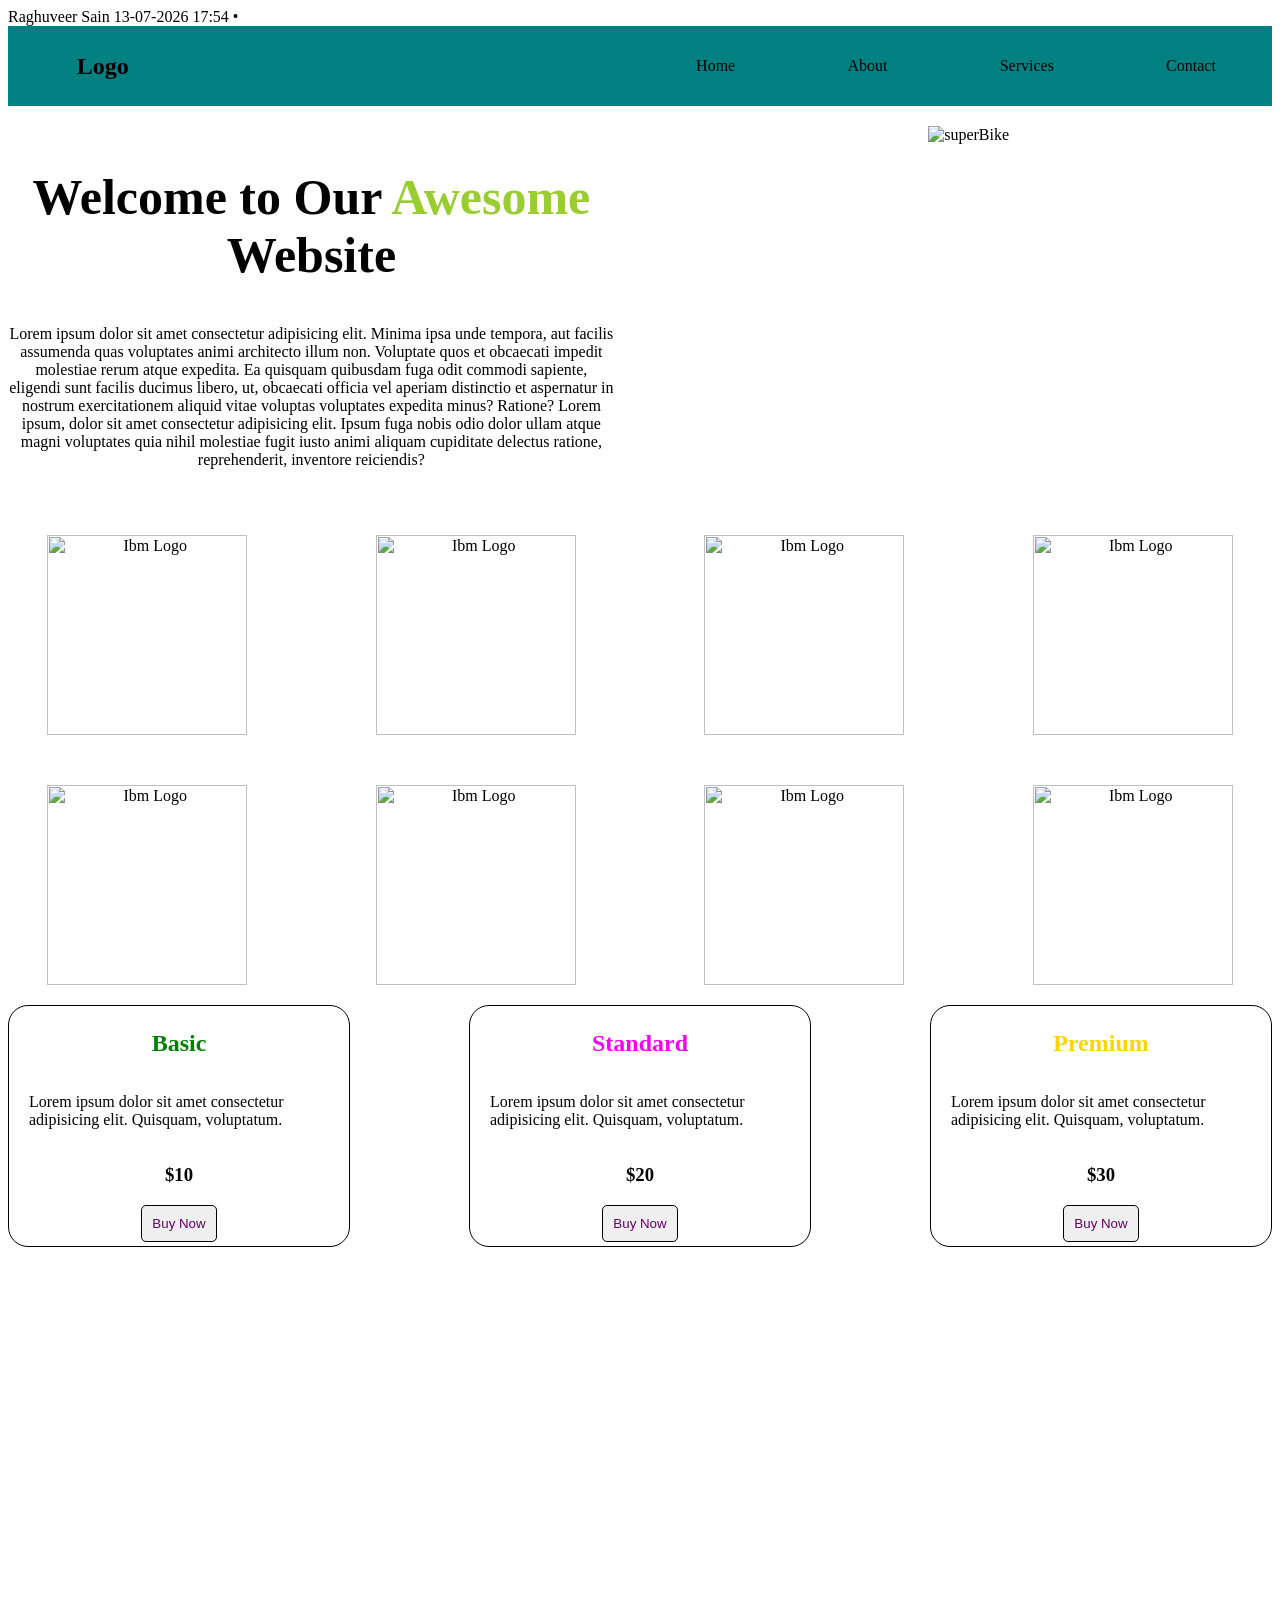
==== 06/index.html @ e7e9ef81 "day -7" ====
Raghuveer Sain 13-07-2026 17:54 • 
<!DOCTYPE html>
<html lang="en">
<head>
<meta charset="UTF-8">
<meta name="viewport" content="width=device-width, initial-scale=1.0">
<title>Document</title>
<link rel="stylesheet" href="style.css">
<style>
#price{
    width: 100%;
    height: 100%;
    margin-top: 20px;
    display: flex;
    justify-content: space-between;
}
#price1 {
    height: 200px;
    width: 300px;
    border: 1px solid black;
    border-radius: 20px;
    display: flex;
    flex-direction: column;
    align-items: center;
    justify-content: center;
    padding: 20px;
}
#price2 {
    height: 200px;
    width: 300px;
    border: 1px solid black;
    border-radius: 20px;
    display: flex;
    flex-direction: column;
    align-items: center;
    justify-content: center;
    padding: 20px;
}

#price3 {
    height: 200px;
    width: 300px;
    border: 1px solid black;
    border-radius: 20px;
    display: flex;
    flex-direction: column;
    align-items: center;
    justify-content: center;
    padding: 20px;
}
</style>
</head>
<body>
<nav>
<div id="logo">
<h2>Logo</h2>
</div>
<div id="menu">
<p><a href="index.html">Home</a></p>
<p><a href="about.html">About</a></p>
<p><a href="services.html">Services</a></p>
<p><a href="contact.html">Contact</a></p>
</div>
</nav>


<section id="banner">
<div id="child1">
<h1>Welcome to Our <span>Awesome</span> Website</h1>
<p>Lorem ipsum dolor sit amet consectetur adipisicing elit. Minima ipsa unde tempora, aut facilis assumenda quas voluptates animi architecto illum non. Voluptate quos et obcaecati impedit molestiae rerum atque expedita.
Ea quisquam quibusdam fuga odit commodi sapiente, eligendi sunt facilis ducimus libero, ut, obcaecati officia vel aperiam distinctio et aspernatur in nostrum exercitationem aliquid vitae voluptas voluptates expedita minus? Ratione?
Lorem ipsum, dolor sit amet consectetur adipisicing elit. Ipsum fuga nobis odio dolor ullam atque magni voluptates quia nihil molestiae fugit iusto animi aliquam cupiditate delectus ratione, reprehenderit, inventore reiciendis?</p>
</div>
<div id="child2">
<img src="https://encrypted-tbn0.gstatic.com/images?q=tbn:ANd9GcScDAlSCcIOEKLEiWKyMuWJl9fGYHZU8nAQgnsyB73or0h1RAkkKbBZlYqy&s=10" alt="superBike">
</div>
</section>



<section id="grid">
<div><img height="200px" width="200px" src="https://encrypted-tbn0.gstatic.com/images?q=tbn:ANd9GcTVY5ghSKityCk7RcR__p8hy4X_M6UxNDS5bNvglt-BfazhJ8nkm-HegOIA&s=10" alt="Ibm Logo"></div>
<div><img height="200px" width="200px" src="https://encrypted-tbn0.gstatic.com/images?q=tbn:ANd9GcTVY5ghSKityCk7RcR__p8hy4X_M6UxNDS5bNvglt-BfazhJ8nkm-HegOIA&s=10" alt="Ibm Logo"></div>
<div><img height="200px" width="200px" src="https://encrypted-tbn0.gstatic.com/images?q=tbn:ANd9GcTVY5ghSKityCk7RcR__p8hy4X_M6UxNDS5bNvglt-BfazhJ8nkm-HegOIA&s=10" alt="Ibm Logo"></div>
<div><img height="200px" width="200px" src="https://encrypted-tbn0.gstatic.com/images?q=tbn:ANd9GcTVY5ghSKityCk7RcR__p8hy4X_M6UxNDS5bNvglt-BfazhJ8nkm-HegOIA&s=10" alt="Ibm Logo"></div>
<div><img height="200px" width="200px" src="https://encrypted-tbn0.gstatic.com/images?q=tbn:ANd9GcTVY5ghSKityCk7RcR__p8hy4X_M6UxNDS5bNvglt-BfazhJ8nkm-HegOIA&s=10" alt="Ibm Logo"></div>
<div><img height="200px" width="200px" src="https://encrypted-tbn0.gstatic.com/images?q=tbn:ANd9GcTVY5ghSKityCk7RcR__p8hy4X_M6UxNDS5bNvglt-BfazhJ8nkm-HegOIA&s=10" alt="Ibm Logo"></div>
<div><img height="200px" width="200px" src="https://encrypted-tbn0.gstatic.com/images?q=tbn:ANd9GcTVY5ghSKityCk7RcR__p8hy4X_M6UxNDS5bNvglt-BfazhJ8nkm-HegOIA&s=10" alt="Ibm Logo"></div>
<div><img height="200px" width="200px" src="https://encrypted-tbn0.gstatic.com/images?q=tbn:ANd9GcTVY5ghSKityCk7RcR__p8hy4X_M6UxNDS5bNvglt-BfazhJ8nkm-HegOIA&s=10" alt="Ibm Logo"></div>
</section>



<section id="price">
<div id="price1">
<h2 style="color: green;">Basic</h2>
<p>Lorem ipsum dolor sit amet consectetur adipisicing elit. Quisquam, voluptatum.</p>
<h3>$10</h3>
<button style="border: 1px solid black; border-radius: 5px; padding: 10px; color: rgb(100, 2, 100);">Buy Now</button>
</div>
<div id="price2">
<h2 style="color: rgb(243, 2, 243);">Standard</h2>
<p>Lorem ipsum dolor sit amet consectetur adipisicing elit. Quisquam, voluptatum.</p>
<h3>$20</h3>
<button style="border: 1px solid black; border-radius: 5px; padding: 10px; color: rgb(100, 2, 100)">Buy Now</button>
</div>
<div id="price3">
<h2 style="color: rgb(251, 213, 3);">Premium</h2>
<p>Lorem ipsum dolor sit amet consectetur adipisicing elit. Quisquam, voluptatum.</p>
<h3>$30</h3>
<button style="border: 1px solid black; border-radius: 5px; padding: 10px; color: rgb(100, 2, 100)">Buy Now</button>
</div>
</section>
<!-- all three pages make itcomle website -->
</body>
</html>
---- 06/style.css ----
13-07-2026 17:54 • 
body{
margin: 0;
padding: 0; 
}
nav {
width: 100%;
height: 80px;
background-color: teal;
display: flex;
justify-content: space-between;
}


#logo{
/* border: 1px solid red; */
width: 15%;
display: flex;
justify-content: center;
align-items: center;
}


#menu{
/* border: 1px solid blue; */
width: 50%;
display: flex;
justify-content: space-around;
}


#menu>p{
display: flex;
justify-content: center;
align-items: center;
}
a{
text-decoration: none;
color: black;
}


#banner{
width:100%;
/* border:1px solid red; */
display: flex;
justify-content: space-between;
margin:auto;
margin-top: 20px;
}


#banner>div{
/* border:1px solid blue; */
width: 48%;
text-align: center;
}


#child1>h1{
font-size: 50px;
font-weight: 700;
}


#child1>h1>span{
color: yellowgreen;
}


#grid{
/* border: 1px solid red; */
width: 100%;
display: grid;
margin: auto;
grid-template-columns: repeat(4, 1fr);
gap: 50px;
text-align: center;
margin-top: 50px;
}
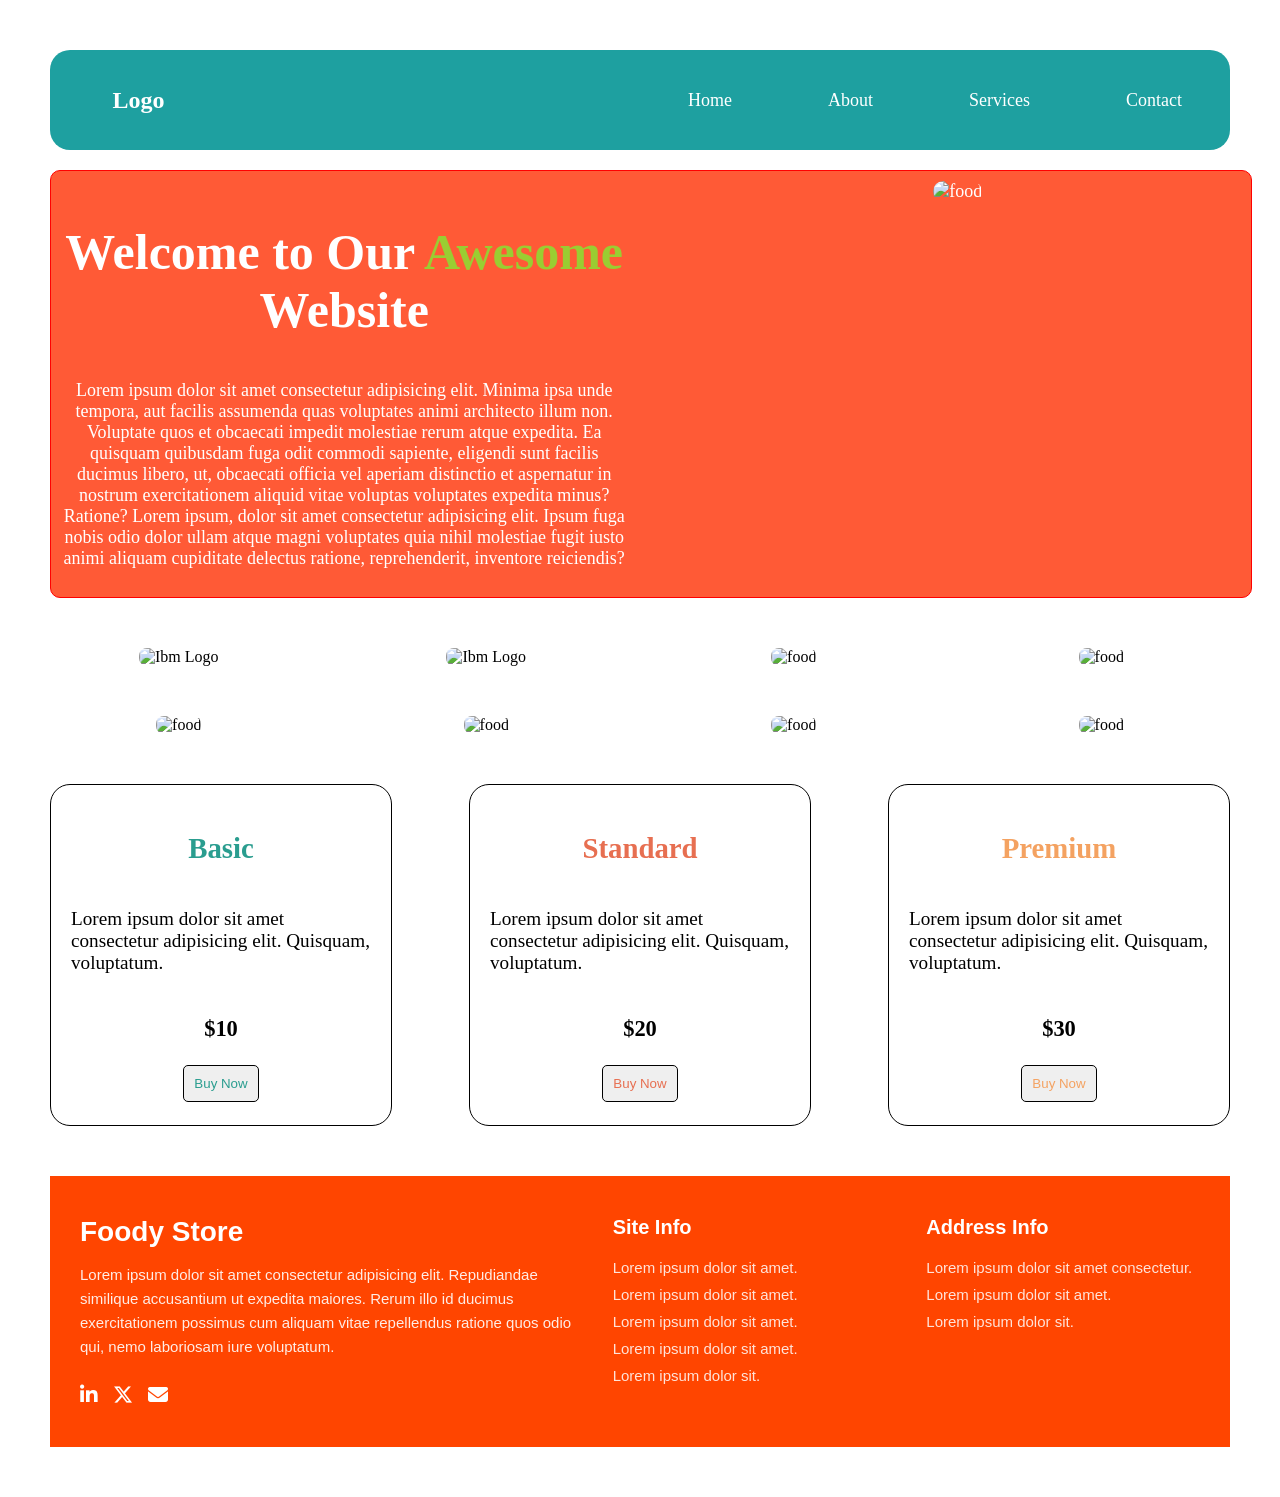
==== commit e838d9d4: "chore: html-css website" ====
--- a/06/index.html
+++ b/06/index.html
@@ -1,116 +1,316 @@
-Raghuveer Sain 13-07-2026 17:54 • 
 <!DOCTYPE html>
 <html lang="en">
+
 <head>
-<meta charset="UTF-8">
-<meta name="viewport" content="width=device-width, initial-scale=1.0">
-<title>Document</title>
-<link rel="stylesheet" href="style.css">
-<style>
-#price{
-    width: 100%;
-    height: 100%;
-    margin-top: 20px;
-    display: flex;
-    justify-content: space-between;
-}
-#price1 {
-    height: 200px;
-    width: 300px;
-    border: 1px solid black;
-    border-radius: 20px;
-    display: flex;
-    flex-direction: column;
-    align-items: center;
-    justify-content: center;
-    padding: 20px;
-}
-#price2 {
-    height: 200px;
-    width: 300px;
-    border: 1px solid black;
-    border-radius: 20px;
-    display: flex;
-    flex-direction: column;
-    align-items: center;
-    justify-content: center;
-    padding: 20px;
-}
-
-#price3 {
-    height: 200px;
-    width: 300px;
-    border: 1px solid black;
-    border-radius: 20px;
-    display: flex;
-    flex-direction: column;
-    align-items: center;
-    justify-content: center;
-    padding: 20px;
-}
-</style>
+    <meta charset="UTF-8">
+    <meta name="viewport" content="width=device-width, initial-scale=1.0">
+    <title>Document</title>
+    <link rel="stylesheet" href="style.css">
+    <!-- Include this in your <head> to load the icons -->
+    <link rel="stylesheet" href="https://cdnjs.cloudflare.com/ajax/libs/font-awesome/6.4.2/css/all.min.css">
+    <style>
+        body {
+            margin: 50px;
+        }
+
+        nav {
+            width: 100%;
+            height: 100px;
+            background-color: rgb(30, 160, 160);
+            display: flex;
+            justify-content: space-between;
+            border-radius: 20px;
+        }
+
+
+        #logo {
+            /* border: 1px solid red; */
+            width: 15%;
+            display: flex;
+            justify-content: center;
+            align-items: center;
+        }
+
+        #menu {
+            /* border: 1px solid blue; */
+            width: 50%;
+            display: flex;
+            justify-content: space-around;
+        }
+
+
+        #menu>p {
+            display: flex;
+            justify-content: center;
+            align-items: center;
+        }
+
+        a {
+            text-decoration: none;
+            color: white;
+            font-size: large;
+        }
+
+
+        #banner {
+            width: 100%;
+            border: 1px solid red;
+            display: flex;
+            justify-content: space-between;
+            margin: auto;
+            margin-top: 20px;
+            padding: 10px;
+            border-radius: 10px;
+            background-color: #ff5a36;
+            color: #ffffff;
+            font-size: large;
+        }
+
+
+        #banner>div {
+            /* border:1px solid blue; */
+            width: 48%;
+            text-align: center;
+        }
+
+
+        #child1>h1 {
+            font-size: 50px;
+            font-weight: 700;
+        }
+
+
+        #child1>h1>span {
+            color: yellowgreen;
+        }
+
+        #child2>img {
+            border-radius: 20px;
+        }
+
+        #grid {
+            /* border: 1px solid red; */
+            width: 100%;
+            display: grid;
+            margin: auto;
+            grid-template-columns: repeat(4, 1fr);
+            gap: 50px;
+            text-align: center;
+            margin-top: 50px;
+        }
+
+
+
+        #grid>div {
+            border-radius: 5px;
+            /* padding: 8px; */
+            /* background-color: #ff5a36; */
+        }
+
+        #grid>div>img {
+            width: 300px;
+            height: 300px;
+            object-fit: cover;
+            border-radius: 8px;
+        }
+
+        #price {
+            width: 100%;
+            height: 100%;
+            margin-top: 50px;
+            display: flex;
+            justify-content: space-between;
+            font-size: larger;
+        }
+
+        #price1 {
+            height: 300px;
+            width: 300px;
+            border: 1px solid black;
+            border-radius: 20px;
+            display: flex;
+            flex-direction: column;
+            align-items: center;
+            justify-content: center;
+            padding: 20px;
+        }
+
+        #price2 {
+            height: 300px;
+            width: 300px;
+            border: 1px solid black;
+            border-radius: 20px;
+            display: flex;
+            flex-direction: column;
+            align-items: center;
+            justify-content: center;
+            padding: 20px;
+        }
+
+        #price3 {
+            height: 300px;
+            width: 300px;
+            border: 1px solid black;
+            border-radius: 20px;
+            display: flex;
+            flex-direction: column;
+            align-items: center;
+            justify-content: center;
+            padding: 20px;
+        }
+        @media (max-width: 300px) {
+            nav {
+                display: flex;
+                justify-content: space-between;
+                flex-direction: row;
+            }
+        }
+    </style>
 </head>
+
 <body>
-<nav>
-<div id="logo">
-<h2>Logo</h2>
-</div>
-<div id="menu">
-<p><a href="index.html">Home</a></p>
-<p><a href="about.html">About</a></p>
-<p><a href="services.html">Services</a></p>
-<p><a href="contact.html">Contact</a></p>
-</div>
-</nav>
-
-
-<section id="banner">
-<div id="child1">
-<h1>Welcome to Our <span>Awesome</span> Website</h1>
-<p>Lorem ipsum dolor sit amet consectetur adipisicing elit. Minima ipsa unde tempora, aut facilis assumenda quas voluptates animi architecto illum non. Voluptate quos et obcaecati impedit molestiae rerum atque expedita.
-Ea quisquam quibusdam fuga odit commodi sapiente, eligendi sunt facilis ducimus libero, ut, obcaecati officia vel aperiam distinctio et aspernatur in nostrum exercitationem aliquid vitae voluptas voluptates expedita minus? Ratione?
-Lorem ipsum, dolor sit amet consectetur adipisicing elit. Ipsum fuga nobis odio dolor ullam atque magni voluptates quia nihil molestiae fugit iusto animi aliquam cupiditate delectus ratione, reprehenderit, inventore reiciendis?</p>
-</div>
-<div id="child2">
-<img src="https://encrypted-tbn0.gstatic.com/images?q=tbn:ANd9GcScDAlSCcIOEKLEiWKyMuWJl9fGYHZU8nAQgnsyB73or0h1RAkkKbBZlYqy&s=10" alt="superBike">
-</div>
-</section>
-
-
-
-<section id="grid">
-<div><img height="200px" width="200px" src="https://encrypted-tbn0.gstatic.com/images?q=tbn:ANd9GcTVY5ghSKityCk7RcR__p8hy4X_M6UxNDS5bNvglt-BfazhJ8nkm-HegOIA&s=10" alt="Ibm Logo"></div>
-<div><img height="200px" width="200px" src="https://encrypted-tbn0.gstatic.com/images?q=tbn:ANd9GcTVY5ghSKityCk7RcR__p8hy4X_M6UxNDS5bNvglt-BfazhJ8nkm-HegOIA&s=10" alt="Ibm Logo"></div>
-<div><img height="200px" width="200px" src="https://encrypted-tbn0.gstatic.com/images?q=tbn:ANd9GcTVY5ghSKityCk7RcR__p8hy4X_M6UxNDS5bNvglt-BfazhJ8nkm-HegOIA&s=10" alt="Ibm Logo"></div>
-<div><img height="200px" width="200px" src="https://encrypted-tbn0.gstatic.com/images?q=tbn:ANd9GcTVY5ghSKityCk7RcR__p8hy4X_M6UxNDS5bNvglt-BfazhJ8nkm-HegOIA&s=10" alt="Ibm Logo"></div>
-<div><img height="200px" width="200px" src="https://encrypted-tbn0.gstatic.com/images?q=tbn:ANd9GcTVY5ghSKityCk7RcR__p8hy4X_M6UxNDS5bNvglt-BfazhJ8nkm-HegOIA&s=10" alt="Ibm Logo"></div>
-<div><img height="200px" width="200px" src="https://encrypted-tbn0.gstatic.com/images?q=tbn:ANd9GcTVY5ghSKityCk7RcR__p8hy4X_M6UxNDS5bNvglt-BfazhJ8nkm-HegOIA&s=10" alt="Ibm Logo"></div>
-<div><img height="200px" width="200px" src="https://encrypted-tbn0.gstatic.com/images?q=tbn:ANd9GcTVY5ghSKityCk7RcR__p8hy4X_M6UxNDS5bNvglt-BfazhJ8nkm-HegOIA&s=10" alt="Ibm Logo"></div>
-<div><img height="200px" width="200px" src="https://encrypted-tbn0.gstatic.com/images?q=tbn:ANd9GcTVY5ghSKityCk7RcR__p8hy4X_M6UxNDS5bNvglt-BfazhJ8nkm-HegOIA&s=10" alt="Ibm Logo"></div>
-</section>
-
-
-
-<section id="price">
-<div id="price1">
-<h2 style="color: green;">Basic</h2>
-<p>Lorem ipsum dolor sit amet consectetur adipisicing elit. Quisquam, voluptatum.</p>
-<h3>$10</h3>
-<button style="border: 1px solid black; border-radius: 5px; padding: 10px; color: rgb(100, 2, 100);">Buy Now</button>
-</div>
-<div id="price2">
-<h2 style="color: rgb(243, 2, 243);">Standard</h2>
-<p>Lorem ipsum dolor sit amet consectetur adipisicing elit. Quisquam, voluptatum.</p>
-<h3>$20</h3>
-<button style="border: 1px solid black; border-radius: 5px; padding: 10px; color: rgb(100, 2, 100)">Buy Now</button>
-</div>
-<div id="price3">
-<h2 style="color: rgb(251, 213, 3);">Premium</h2>
-<p>Lorem ipsum dolor sit amet consectetur adipisicing elit. Quisquam, voluptatum.</p>
-<h3>$30</h3>
-<button style="border: 1px solid black; border-radius: 5px; padding: 10px; color: rgb(100, 2, 100)">Buy Now</button>
-</div>
-</section>
-<!-- all three pages make itcomle website -->
+    <nav>
+        <div id="logo">
+            <h2 style="color: white;">Logo</h2>
+        </div>
+        <div id="menu">
+            <p><a href="index.html">Home</a></p>
+            <p><a href="about.html">About</a></p>
+            <p><a href="services.html">Services</a></p>
+            <p><a href="contact.html">Contact</a></p>
+        </div>
+    </nav>
+
+
+    <section id="banner">
+        <div id="child1">
+            <h1>Welcome to Our <span>Awesome</span> Website</h1>
+            <p>Lorem ipsum dolor sit amet consectetur adipisicing elit. Minima ipsa unde tempora, aut facilis assumenda
+                quas voluptates animi architecto illum non. Voluptate quos et obcaecati impedit molestiae rerum atque
+                expedita.
+                Ea quisquam quibusdam fuga odit commodi sapiente, eligendi sunt facilis ducimus libero, ut, obcaecati
+                officia vel aperiam distinctio et aspernatur in nostrum exercitationem aliquid vitae voluptas voluptates
+                expedita minus? Ratione?
+                Lorem ipsum, dolor sit amet consectetur adipisicing elit. Ipsum fuga nobis odio dolor ullam atque magni
+                voluptates quia nihil molestiae fugit iusto animi aliquam cupiditate delectus ratione, reprehenderit,
+                inventore reiciendis?</p>
+        </div>
+        <div id="child2">
+            <img src="https://encrypted-tbn0.gstatic.com/images?q=tbn:ANd9GcRzGzQhvMg5jolrMk5gXUdyrt5kfiudcYKhFfU9oNbjYg&s=10"
+                alt="food">
+        </div>
+    </section>
+
+
+
+    <section id="grid">
+        <div><img height="200px" width="200px"
+                src="https://images.immediate.co.uk/production/volatile/sites/30/2020/08/chorizo-mozarella-gnocchi-bake-cropped-9ab73a3.jpg"
+                alt="Ibm Logo"></div>
+        <div><img height="200px" width="200px"
+                src="https://images.immediate.co.uk/production/volatile/sites/30/2020/08/chorizo-mozarella-gnocchi-bake-cropped-9ab73a3.jpg"
+                alt="Ibm Logo"></div>
+        <div><img height="200px" width="200px"
+                src="https://img.magnific.com/free-photo/top-view-table-full-delicious-food-composition_23-2149141352.jpg?semt=ais_hybrid&w=740&q=80"
+                alt="food"></div>
+        <div><img height="200px" width="200px"
+                src="https://img.magnific.com/free-photo/top-view-table-full-delicious-food-composition_23-2149141352.jpg?semt=ais_hybrid&w=740&q=80"
+                alt="food"></div>
+        <div><img height="200px" width="200px"
+                src="https://img.magnific.com/free-photo/top-view-table-full-delicious-food-composition_23-2149141352.jpg?semt=ais_hybrid&w=740&q=80"
+                alt="food"></div>
+        <div><img height="200px" width="200px"
+                src="https://images.immediate.co.uk/production/volatile/sites/30/2020/08/chorizo-mozarella-gnocchi-bake-cropped-9ab73a3.jpg"
+                alt="food"></div>
+        <div><img height="200px" width="200px"
+                src="https://images.immediate.co.uk/production/volatile/sites/30/2020/08/chorizo-mozarella-gnocchi-bake-cropped-9ab73a3.jpg"
+                alt="food"></div>
+        <div><img height="200px" width="200px"
+                src="https://images.immediate.co.uk/production/volatile/sites/30/2020/08/chorizo-mozarella-gnocchi-bake-cropped-9ab73a3.jpg"
+                alt="food"></div>
+    </section>
+
+
+
+    <section id="price">
+        <div id="price1">
+            <h2 style="color: #2a9d8f;">Basic</h2>
+            <p>Lorem ipsum dolor sit amet consectetur adipisicing elit. Quisquam, voluptatum.</p>
+            <h3>$10</h3>
+            <button style="border: 1px solid black; border-radius: 5px; padding: 10px; color: #2a9d8f;">Buy
+                Now</button>
+        </div>
+        <div id="price2">
+            <h2 style="color: #e76f51;">Standard</h2>
+            <p>Lorem ipsum dolor sit amet consectetur adipisicing elit. Quisquam, voluptatum.</p>
+            <h3>$20</h3>
+            <button style="border: 1px solid black; border-radius: 5px; padding: 10px; color: #e76f51">Buy
+                Now</button>
+        </div>
+        <div id="price3">
+            <h2 style="color: #f4a261;">Premium</h2>
+            <p>Lorem ipsum dolor sit amet consectetur adipisicing elit. Quisquam, voluptatum.</p>
+            <h3>$30</h3>
+            <button style="border: 1px solid black; border-radius: 5px; padding: 10px; color: #f4a261">Buy
+                Now</button>
+        </div>
+    </section>
+
+    <footer
+        style="width: 100%; display: flex; justify-content: space-between; gap: 40px; background-color: orangered; margin-top: 50px; padding: 40px 30px; font-family: sans-serif; color: #ffffff; box-sizing: border-box;">
+
+        <!-- Column 1: Foody Store -->
+        <div style="width: 45%; display: flex; flex-direction: column; gap: 15px;">
+            <h1 style="margin: 0; font-size: 28px; font-weight: 700; color: #ffffff;">Foody Store</h1>
+            <p style="margin: 0; line-height: 1.6; color: rgba(255, 255, 255, 0.9); font-size: 15px;">
+                Lorem ipsum dolor sit amet consectetur adipisicing elit. Repudiandae similique accusantium ut expedita
+                maiores. Rerum illo id ducimus exercitationem possimus cum aliquam vitae repellendus ratione quos odio
+                qui, nemo laboriosam iure voluptatum.
+            </p>
+            <div class="social-links" style="display: flex; gap: 15px; margin-top: 10px;">
+                <!-- LinkedIn -->
+                <a href="https://www.linkedin.com/in/YOUR_USERNAME" target="_blank" rel="noopener noreferrer"
+                    style="color: #ffffff; font-size: 20px; text-decoration: none;" title="LinkedIn">
+                    <i class="fab fa-linkedin-in"></i>
+                </a>
+                <!-- Twitter (X) -->
+                <a href="https://twitter.com/YOUR_USERNAME" target="_blank" rel="noopener noreferrer"
+                    style="color: #ffffff; font-size: 20px; text-decoration: none;" title="Twitter / X">
+                    <i class="fab fa-x-twitter"></i>
+                </a>
+                <!-- Gmail -->
+                <a href="mailto:YOUR_EMAIL@gmail.com" style="color: #ffffff; font-size: 20px; text-decoration: none;"
+                    title="Email me">
+                    <i class="fas fa-envelope"></i>
+                </a>
+            </div>
+        </div>
+
+        <!-- Column 2: Site Info -->
+        <div style="width: 25%;">
+            <h1 style="margin: 0 0 20px 0; font-size: 20px; font-weight: 600; color: #ffffff;">Site Info</h1>
+            <ul
+                style="list-style: none; padding: 0; margin: 0; display: flex; flex-direction: column; gap: 10px; font-size: 15px; color: rgba(255, 255, 255, 0.85);">
+                <li>Lorem ipsum dolor sit amet.</li>
+                <li>Lorem ipsum dolor sit amet.</li>
+                <li>Lorem ipsum dolor sit amet.</li>
+                <li>Lorem ipsum dolor sit amet.</li>
+                <li>Lorem ipsum dolor sit.</li>
+            </ul>
+        </div>
+
+        <!-- Column 3: Address Info -->
+        <div style="width: 25%;">
+            <h1 style="margin: 0 0 20px 0; font-size: 20px; font-weight: 600; color: #ffffff;">Address Info</h1>
+            <ul
+                style="list-style: none; padding: 0; margin: 0; display: flex; flex-direction: column; gap: 10px; font-size: 15px; color: rgba(255, 255, 255, 0.85);">
+                <li>Lorem ipsum dolor sit amet consectetur.</li>
+                <li>Lorem ipsum dolor sit amet.</li>
+                <li>Lorem ipsum dolor sit.</li>
+            </ul>
+        </div>
+
+    </footer>
 </body>
+
 </html>
